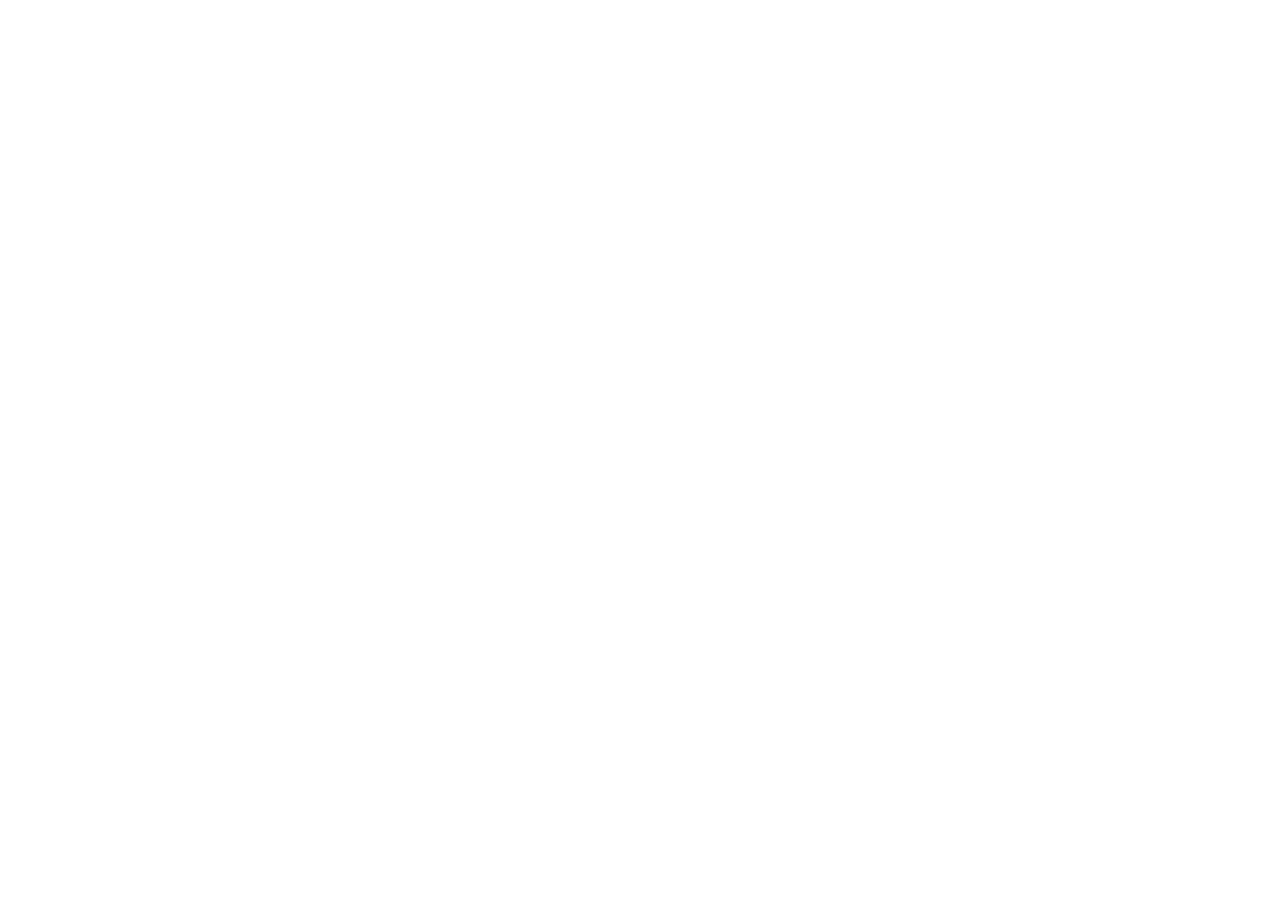
==== index.html @ 788e7581 "html boilerplate" ====
<!DOCTYPE html>
<html lang="en">
<head>
    <meta charset="UTF-8">
    <meta name="viewport" content="width=device-width, initial-scale=1.0">
    <link rel="stylesheet" href="style.css">
    <title>travel website</title>
</head>
<body>
</body>
</html>
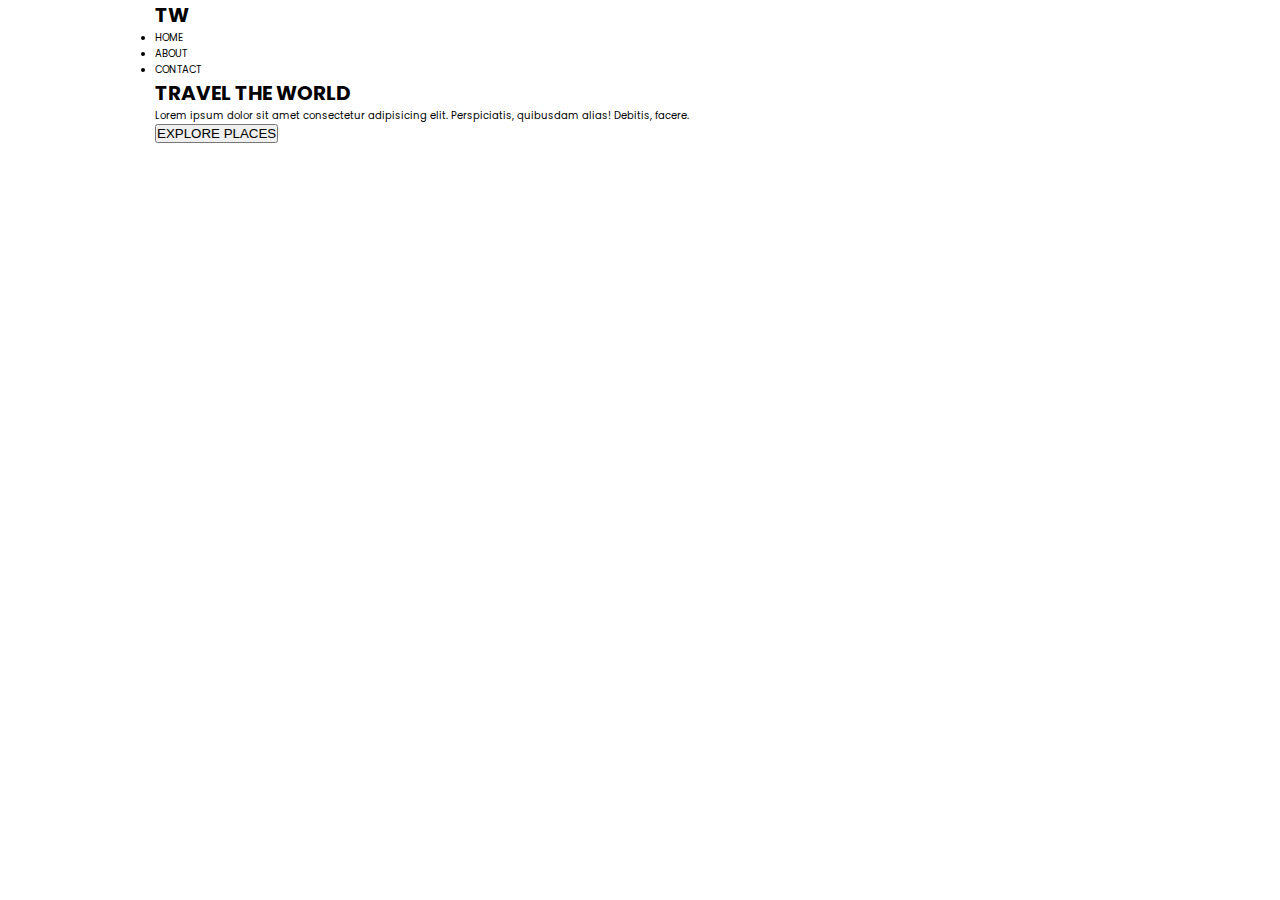
==== commit 339561d6: "html structure for header" ====
--- a/index.html
+++ b/index.html
@@ -7,5 +7,22 @@
     <title>travel website</title>
 </head>
 <body>
+    <header class="header">
+        <div class="container">
+            <nav class="navbar">
+                <h1 class="logo">TW</h1>
+                <ul class="menu-items">
+                    <li>HOME</li>
+                    <li>ABOUT</li>
+                    <li>CONTACT</li>
+                </ul>
+            </nav>
+            <section class="header-content">
+                <h1>TRAVEL THE WORLD</h1>
+                <p>Lorem ipsum dolor sit amet consectetur adipisicing elit. Perspiciatis, quibusdam alias! Debitis, facere.</p>
+                <button>EXPLORE PLACES</button>
+            </section>
+        </div>
+    </header>
 </body>
 </html>--- a/style.css
+++ b/style.css
@@ -0,0 +1,21 @@
+@import url('https://fonts.googleapis.com/css2?family=Poppins:ital,wght@0,100;0,200;0,300;0,400;0,500;0,600;0,700;0,800;0,900&display=swap');
+
+* {
+    margin: 0;
+    padding: 0;
+    box-sizing: border-box;
+}
+
+body {
+    font-family: "Poppins", sans-serif;
+}
+
+html {
+    font-size: 10px;
+}
+
+.container {
+    max-width: 970px;
+    width: 90%;
+    margin: auto;
+}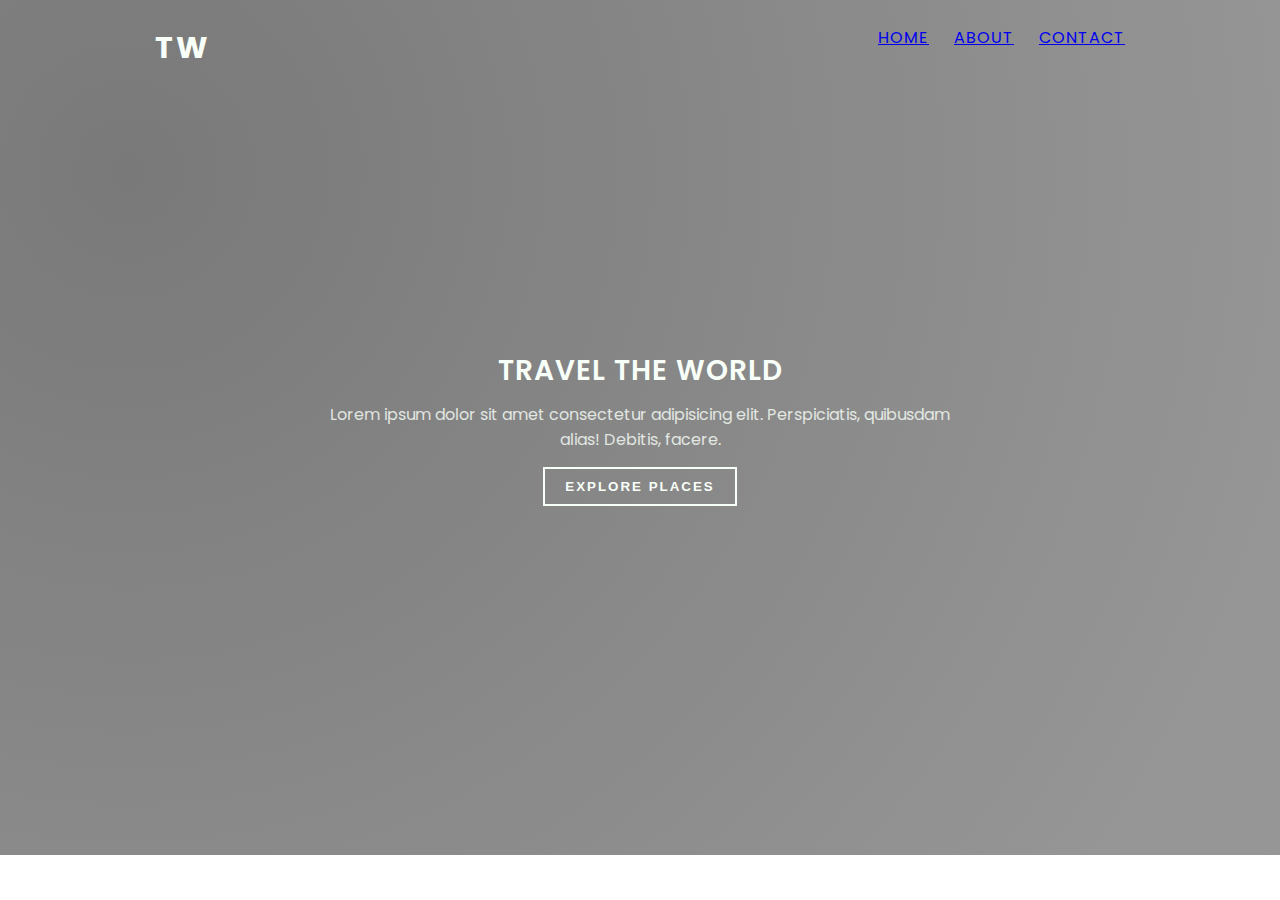
==== commit 90e07804: "added link to other pages in navbar's menu items" ====
--- a/index.html
+++ b/index.html
@@ -12,9 +12,9 @@
             <nav class="navbar">
                 <h1 class="logo">TW</h1>
                 <ul class="menu-items">
-                    <li>HOME</li>
-                    <li>ABOUT</li>
-                    <li>CONTACT</li>
+                    <li><a href="index.html">HOME</a></li>
+                    <li><a href="about.html">ABOUT</a></li>
+                    <li><a href="contact.html">CONTACT</a></li>
                 </ul>
             </nav>
             <section class="header-content">
--- a/style.css
+++ b/style.css
@@ -18,4 +18,96 @@
     max-width: 970px;
     width: 90%;
     margin: auto;
+}
+
+/* ######## header ######## */
+
+.header {
+    height: 95vh;
+    background: radial-gradient(circle at 10% 20%, rgba(0, 0, 0, 0.527) 0%, rgba(64, 64, 64, 0.548) 90.2%), url(./images/trees.jpg);
+    background-size: cover;
+    background-repeat: no-repeat;
+    background-position: top;
+    position: relative;
+}
+
+/* navbar */
+.navbar {
+    color: rgb(248, 255, 248);
+    padding-top: 25px;
+    display: flex;
+    justify-content: space-between;
+}
+
+.logo {
+    font-size: 3rem;
+    letter-spacing: 3px;
+}
+
+.menu-items {
+    list-style-type: none;
+    display: flex;
+    gap: 25px;
+    font-size: 1.6rem;
+}
+
+.menu-items li {
+    cursor: pointer;
+    letter-spacing: 1px;
+}
+
+.menu-items li::after {
+    content: "";
+    display: block;
+    width: 100%;
+    height: 1px;
+    background-color: white;
+    transform: scaleX(0);
+    transition: transform 0.3s;
+    transform-origin: right;
+}
+
+.menu-items li:hover::after {
+    transform: scaleX(1);
+    transform-origin: left;
+}
+
+/* header content */
+.header-content {
+    position: absolute;
+    left: 50%;
+    top: 50%;
+    transform: translate(-50%, -50%);
+    color: rgb(248, 255, 248);
+    text-align: center;
+}
+
+.header-content h1 {
+    font-size: 2.8rem;
+    font-weight: 600;
+    margin-bottom: 10px;
+    letter-spacing: 1px;
+}
+
+.header-content p {
+    font-size: 1.6rem;
+    opacity: 0.8;
+    margin-bottom: 15px;
+}
+
+.header-content button {
+    padding: 10px 20px;
+    border: 2px solid rgb(248, 255, 248);
+    color: rgb(248, 255, 248);
+    background: none;
+    font-weight: 600;
+    letter-spacing: 2px;
+    transition-property: background, color;
+    transition-duration: 0.3s;
+}
+
+.header-content button:hover {
+    background: rgb(248, 255, 248);
+    color: rgb(80, 97, 80);
+    cursor: pointer;
 }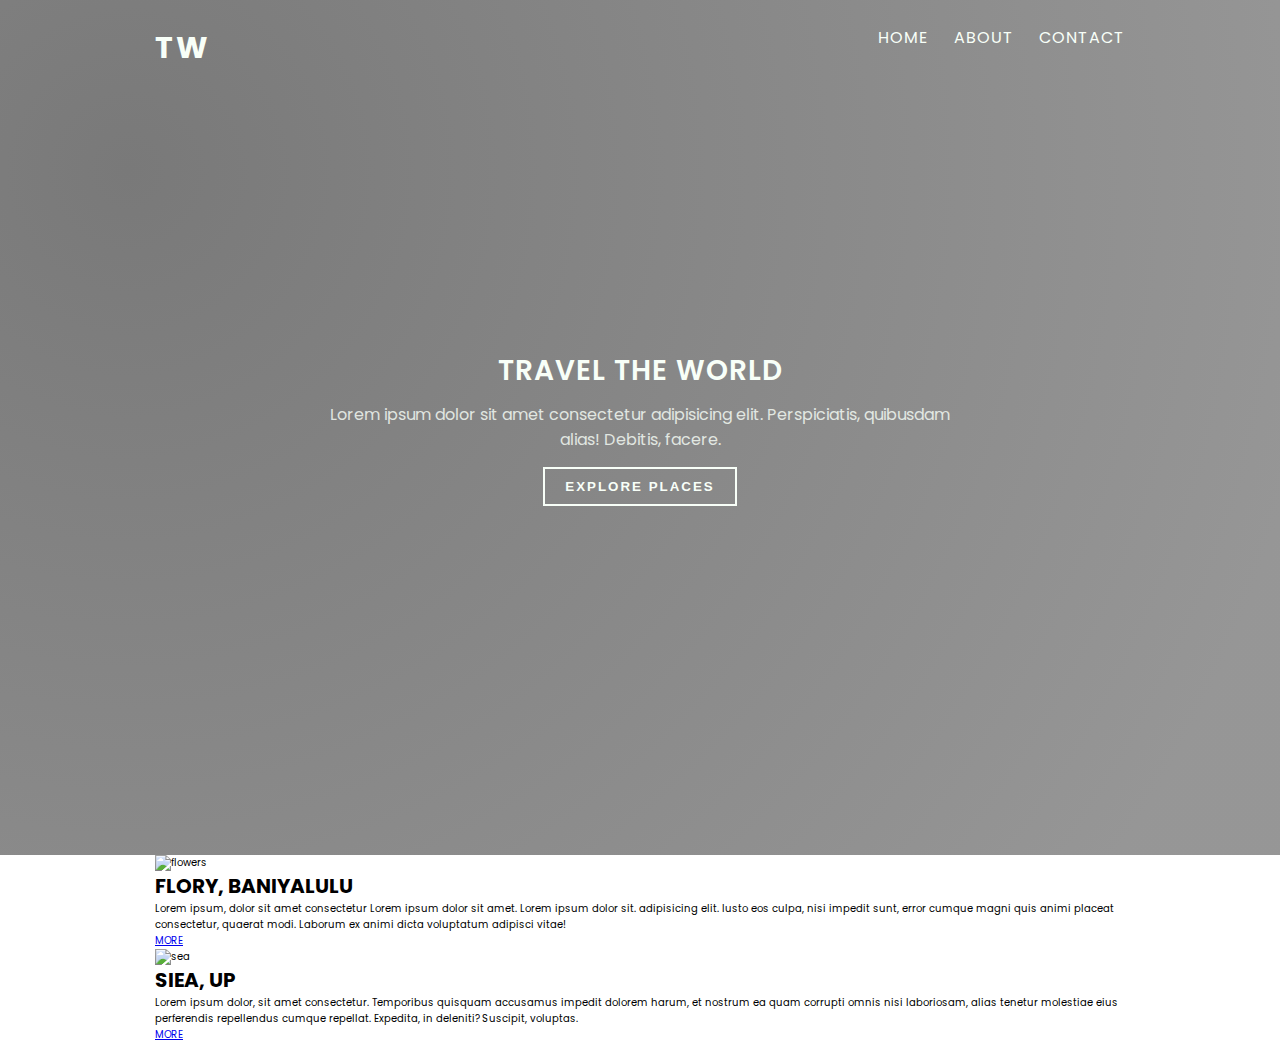
==== commit 1c57aec6: "structure for showcase section" ====
--- a/index.html
+++ b/index.html
@@ -24,5 +24,26 @@
             </section>
         </div>
     </header>
+
+    <section class="showcase">
+        <div class="container">
+            <div class="showcase-box">
+                <img src="./images/flower.jpg" alt="flowers">
+                <div class="content-box">
+                    <h1>FLORY, BANIYALULU</h1>
+                    <p>Lorem ipsum, dolor sit amet consectetur Lorem ipsum dolor sit amet. Lorem ipsum dolor sit. adipisicing elit. Iusto eos culpa, nisi impedit sunt, error cumque magni quis animi placeat consectetur, quaerat modi. Laborum ex animi dicta voluptatum adipisci vitae!</p>
+                    <a href="about.html">MORE</a>
+                </div>
+            </div>
+            <div class="showcase-box showcase-box2">
+                <img src="./images/sea.jpg" alt="sea">
+                <div class="content-box">
+                    <h1>SIEA, UP</h1>
+                    <p>Lorem ipsum dolor, sit amet consectetur. Temporibus quisquam accusamus impedit dolorem harum, et nostrum ea quam corrupti omnis nisi laboriosam, alias tenetur molestiae eius perferendis repellendus cumque repellat. Expedita, in deleniti? Suscipit, voluptas.</p>
+                    <a href="about.html">MORE</a>
+                </div>
+            </div>
+        </div>
+    </section>
 </body>
 </html>--- a/style.css
+++ b/style.css
@@ -51,8 +51,10 @@
     font-size: 1.6rem;
 }
 
-.menu-items li {
+.menu-items a {
     cursor: pointer;
+    color: rgb(248, 255, 248);
+    text-decoration: none;
     letter-spacing: 1px;
 }
 
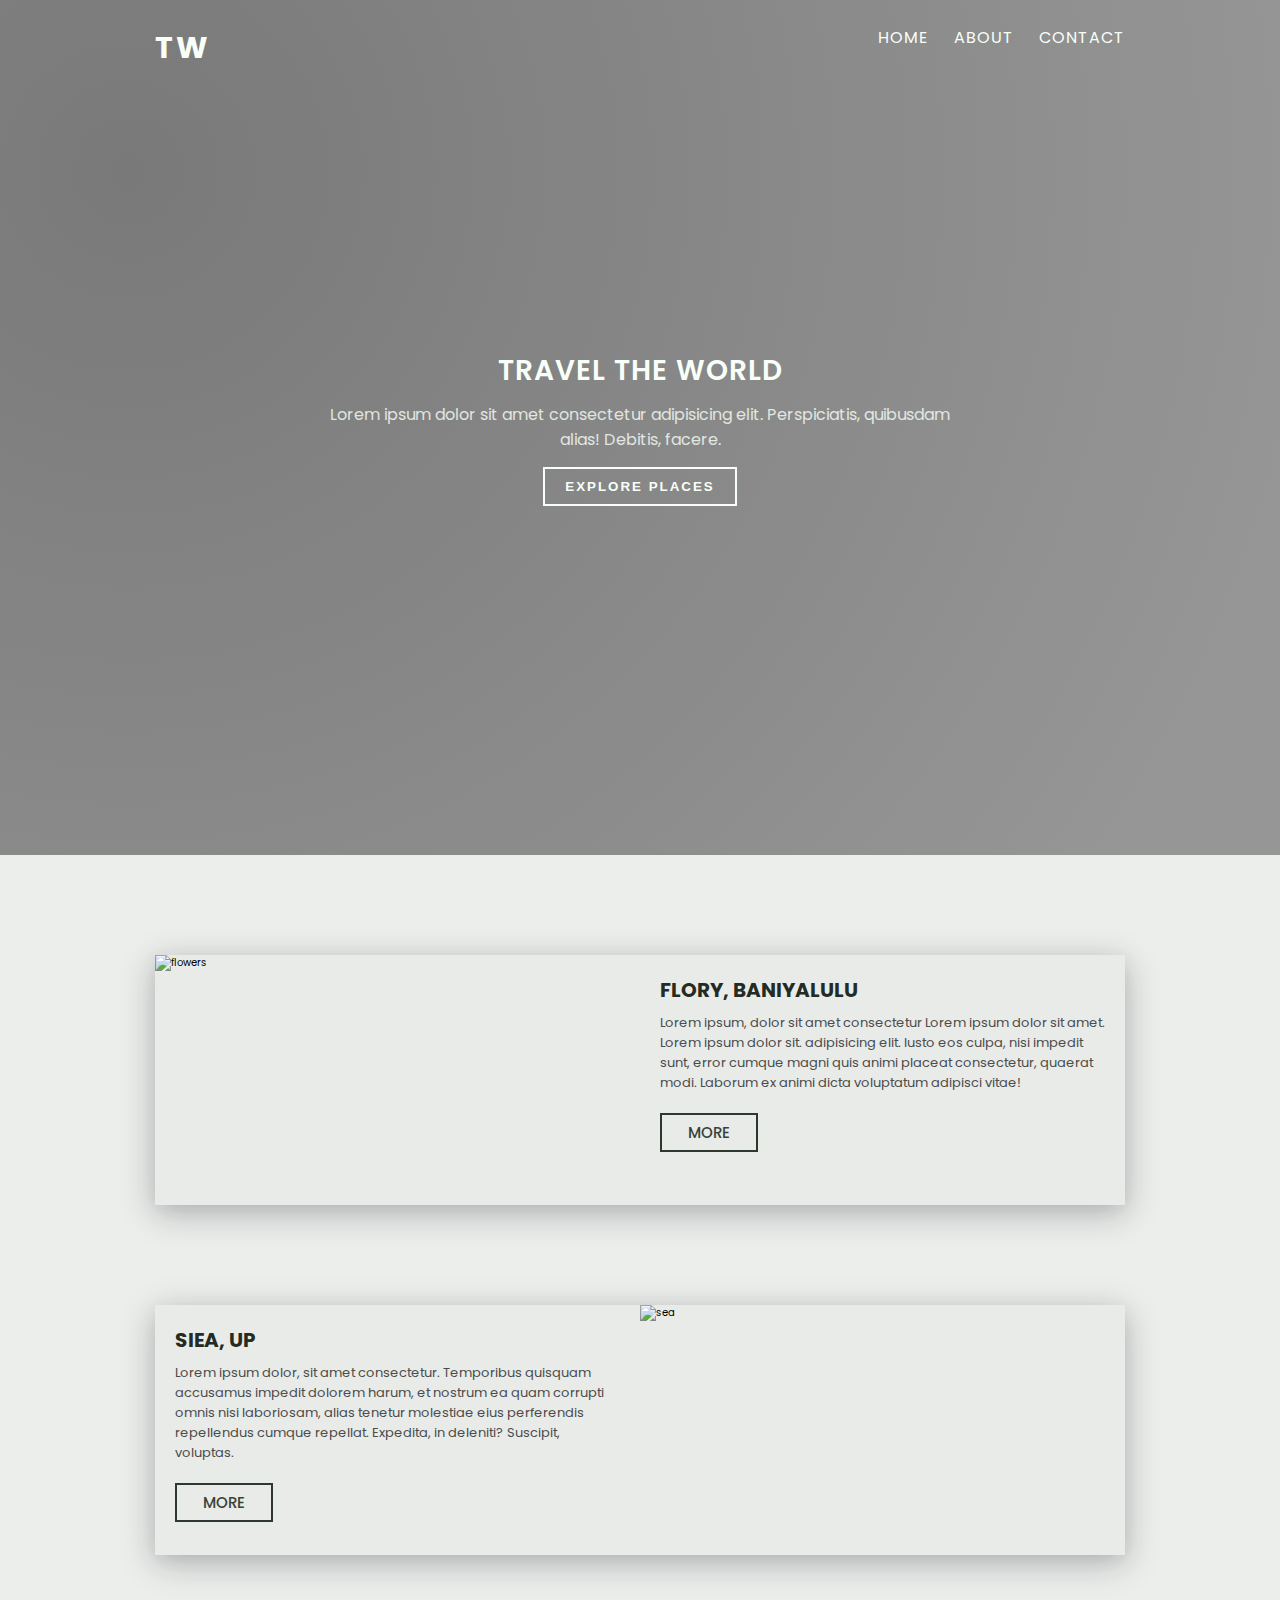
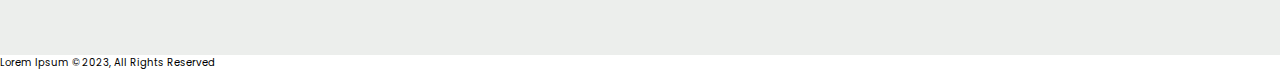
==== commit d57bfd72: "added structure of footer" ====
--- a/index.html
+++ b/index.html
@@ -4,6 +4,7 @@
     <meta charset="UTF-8">
     <meta name="viewport" content="width=device-width, initial-scale=1.0">
     <link rel="stylesheet" href="style.css">
+    <script src="https://kit.fontawesome.com/617bc0ea79.js" crossorigin="anonymous"></script>
     <title>travel website</title>
 </head>
 <body>
@@ -45,5 +46,16 @@
             </div>
         </div>
     </section>
+
+    <footer class="footer">
+        <div class="footer-content">
+            <div class="icon-container">
+                <i class="fab fa-facebook fa-3x"></i>
+                <i class="fab fa-twitter fa-3x"></i>
+                <i class="fab fa-instagram fa-3x"></i>
+            </div>
+            <p>Lorem Ipsum &copy; 2023, All Rights Reserved</p>
+        </div>
+    </footer>
 </body>
 </html>--- a/style.css
+++ b/style.css
@@ -112,4 +112,84 @@
     background: rgb(248, 255, 248);
     color: rgb(80, 97, 80);
     cursor: pointer;
+}
+
+
+/* ####### showcase section ###### */
+
+.showcase {
+    padding: 100px 0;
+    background: rgba(80, 97, 80, 0.11);
+}
+
+.showcase-box {
+    display: flex;
+    height: 250px;
+    background: rgba(197, 204, 200, 0.082);
+    box-shadow: rgba(17, 17, 26, 0.05) 0px 4px 16px, rgba(17, 17, 26, 0.267) 0px 8px 32px;
+}
+
+.showcase-box2 {
+    flex-direction: row-reverse;
+    margin-top: 100px;
+}
+
+/* img styling */
+.showcase-box img {
+    object-fit: cover;
+    flex-basis: 50%;
+}
+
+/* content styling */
+.showcase-box .content-box {
+    flex-basis: 50%;
+    padding: 20px;
+}
+
+.showcase-box .content-box h1 {
+    color: rgb(36, 43, 36);
+    font-size: 2rem;
+    margin-bottom: 8px;
+}
+
+.showcase-box .content-box p {
+    color: #4b4c4b;
+    font-size: 1.3rem;
+    margin-bottom: 20px;
+}
+
+.showcase-box .content-box a {
+    position: relative;
+    text-decoration: none;
+    border: 2px solid rgb(47, 56, 47);
+    color: rgb(56, 66, 56);
+    display: inline-block;
+    font-size: 1.5rem;
+    font-weight: 500;
+    padding: 6px 26px;
+    transition: color 0.3s;
+}
+
+.showcase-box .content-box a::after {
+    content: "";
+    display: block;
+    position: absolute;
+    z-index: -1;
+    width: 100%;
+    height: 100%;
+    background: rgb(47, 56, 47);
+    top: 0;
+    left: 0;
+    transition: transform 0.3s;
+    transform: scaleY(0);
+    transform-origin: top;
+}
+
+.showcase-box .content-box a:hover::after {
+    transform: scaleY(1);
+    transform-origin: bottom;
+}
+
+.showcase-box .content-box a:hover {
+    color: rgb(219, 223, 221);
 }